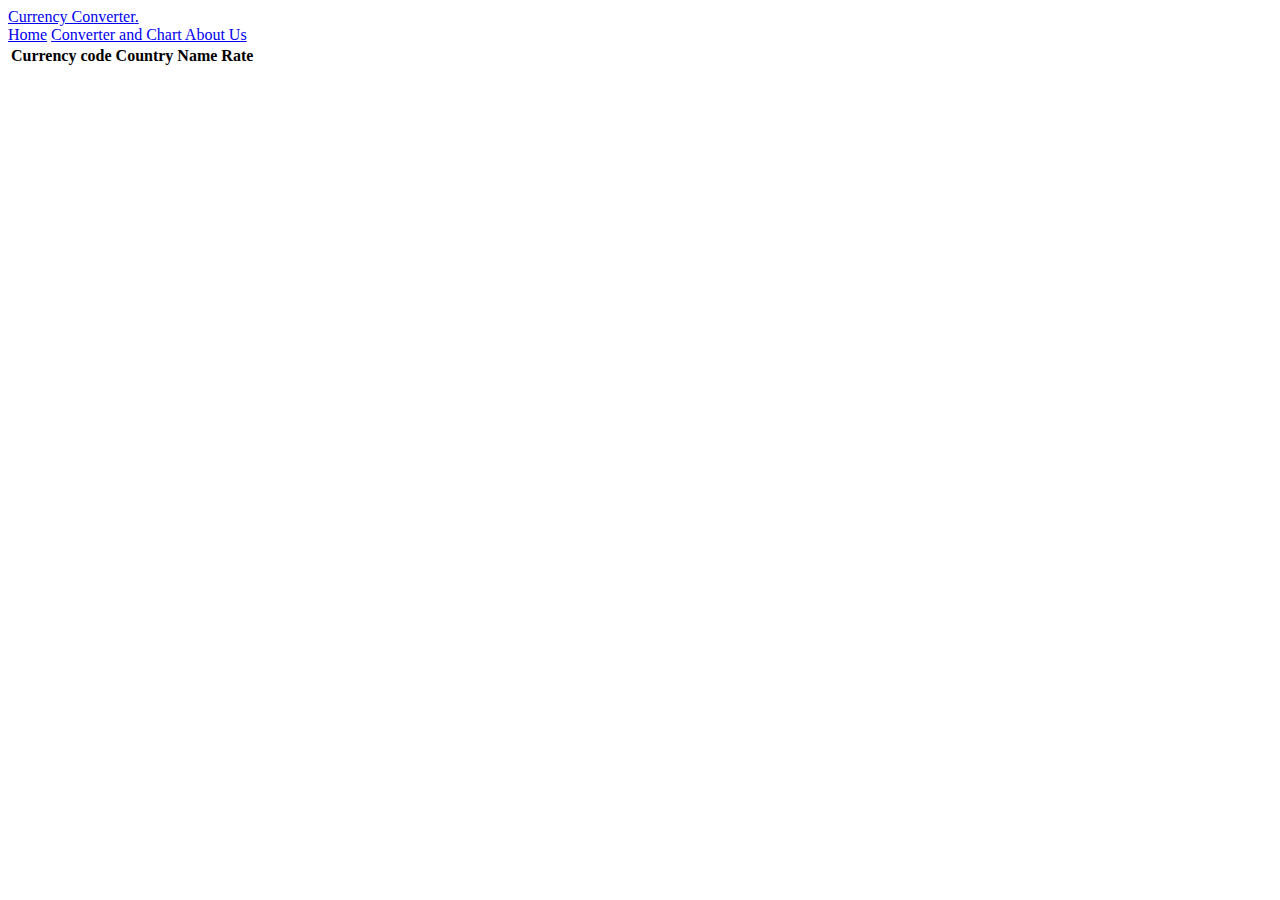
==== index.html @ 43b445f6 "First commit" ====
<!DOCTYPE html>
<html lang="en">

<head>
    <meta charset="UTF-8">
    <meta http-equiv="X-UA-Compatible" content="IE=edge">
    <meta name="viewport" content="width=device-width, initial-scale=1.0">
    <title>CurrencyConverter</title>
    <link rel="sheet" href="index.js">
    <link rel="stylesheet" href="index.css">
</head>

<body>

    <!-- header section starts  -->
    <header>

        <a href="#" class="logo">Currency Converter<span>.</span></a>
    
        <nav class="navbar" id="myTopNav">
            <a href="./index.html" class="active">Home</a>
            <a href="./Converter.html">Converter and Chart </a>
            <a href="#about">About Us</a>
        </nav>
    
    </header>
    <!-- header section ends -->

    <!-- for table -->
<!-- <h2 class="aboveTableHead">Live Currency rates with respect to USD</h2> -->
    <form method="post" name="sample">
        <!-- <h2 class="aboveTableHead">Live Currency rates with respect to USD</h2> -->
        <div id="root">
            <table id="mytable">
                <thead>
                    <th>Currency code</th>
                    <th>Country Name</th>
                    <th>Rate</th>
                </thead>
                <tbody>

                </tbody>

            </table>
        </div>
    </form>
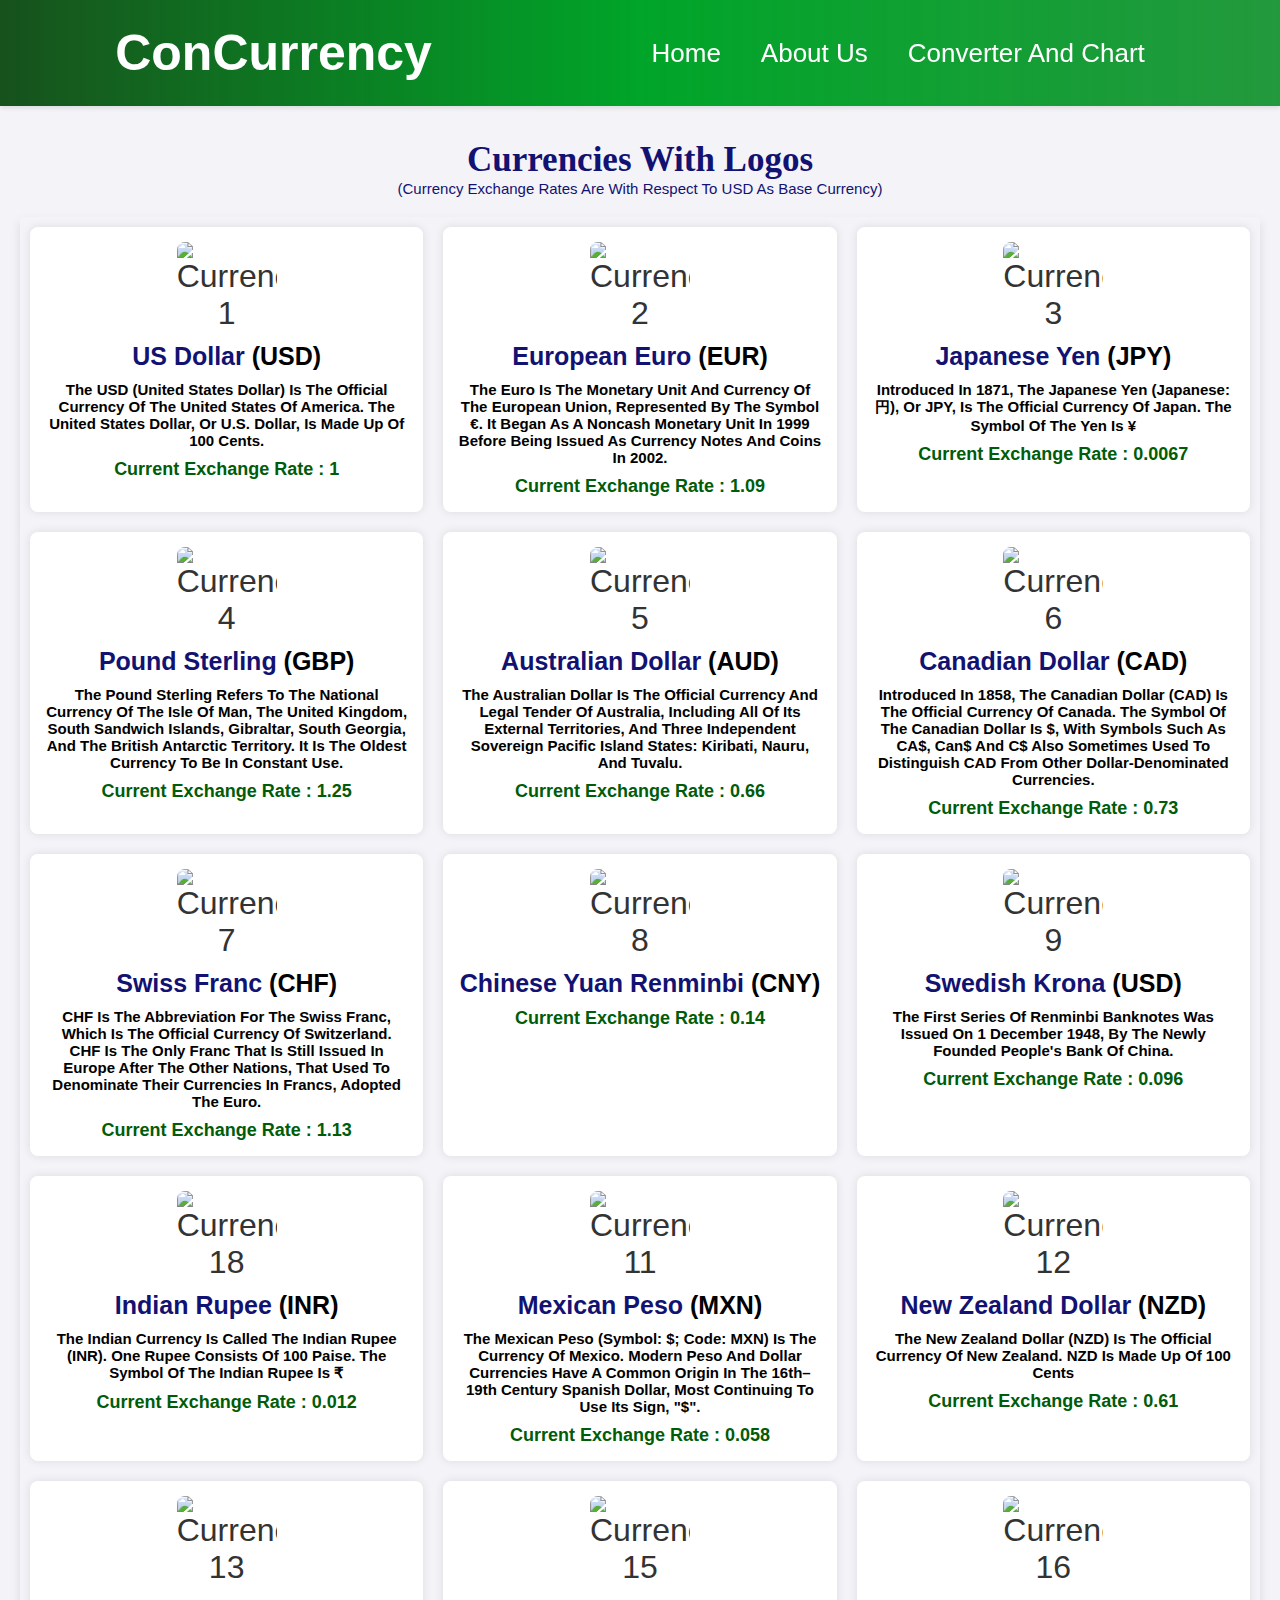
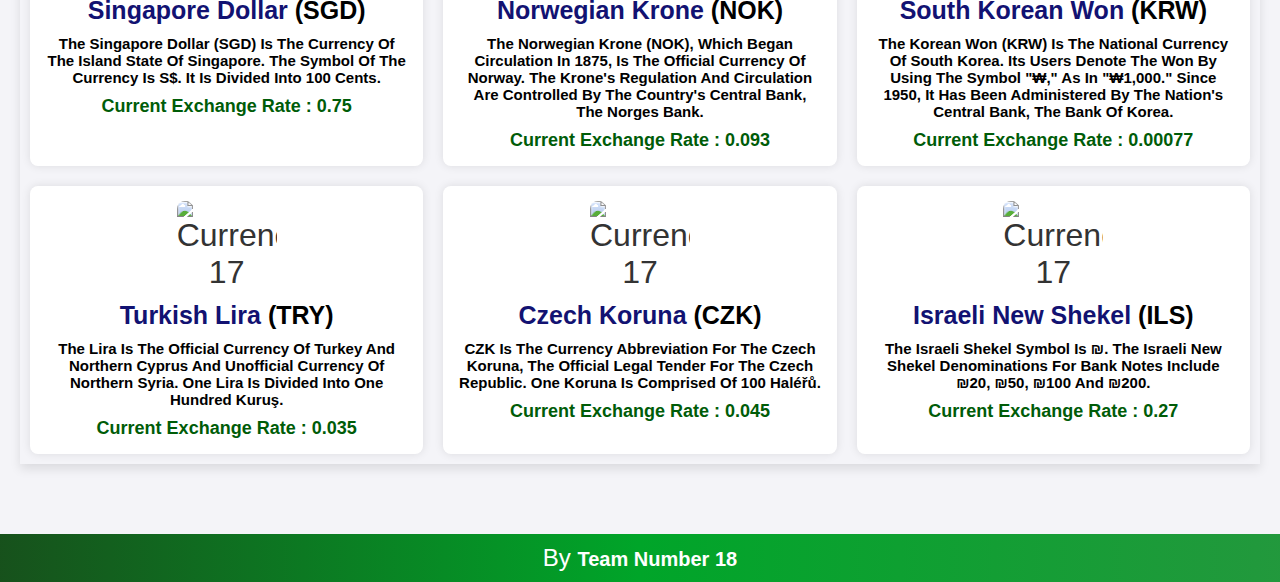
==== commit b7b01bee: "add home page" ====
--- a/index.html
+++ b/index.html
@@ -5,22 +5,23 @@
     <meta charset="UTF-8">
     <meta http-equiv="X-UA-Compatible" content="IE=edge">
     <meta name="viewport" content="width=device-width, initial-scale=1.0">
-    <title>CurrencyConverter</title>
+    <title>ConCurrency</title>
     <link rel="sheet" href="index.js">
     <link rel="stylesheet" href="index.css">
 </head>
 
 <body>
-
+   
     <!-- header section starts  -->
     <header>
 
-        <a href="#" class="logo">Currency Converter<span>.</span></a>
+        <a href="#" class="logo">ConCurrency</a>
     
         <nav class="navbar" id="myTopNav">
             <a href="./index.html" class="active">Home</a>
-            <a href="./Converter.html">Converter and Chart </a>
             <a href="#about">About Us</a>
+            <a href="./chart_and_converter.html">Converter and Chart </a>
+            
         </nav>
     
     </header>
@@ -28,19 +29,362 @@
 
     <!-- for table -->
 <!-- <h2 class="aboveTableHead">Live Currency rates with respect to USD</h2> -->
-    <form method="post" name="sample">
-        <!-- <h2 class="aboveTableHead">Live Currency rates with respect to USD</h2> -->
-        <div id="root">
-            <table id="mytable">
-                <thead>
-                    <th>Currency code</th>
-                    <th>Country Name</th>
-                    <th>Rate</th>
-                </thead>
-                <tbody>
-
-                </tbody>
-
-            </table>
-        </div>
-    </form>
+<h1 class="currency-info">Currencies with Logos</h1>
+<p style="font-size: 1.5rem; color: #121272; text-align: center;">(Currency exchange rates are with respect to USD as base Currency)</p>
+<div class="currency-container">
+
+    <!-- Currency 1 -->
+    <div class="currency">
+        <img src="Images/us-dollar-currency-symbol-icon-260nw-1028222212.jpg"  alt="Currency 1">
+        <p class="Currency-name">US Dollar <span> (USD) </span></p>
+        <p class="Currency-Desc">The USD (United States dollar) is the official currency of the United States of America. The United States dollar, or U.S. dollar, is made up of 100 cents.</p>
+        <p class="excg-rate">Current Exchange Rate : 1</p>
+    </div>
+
+    <!-- Currency 2 -->
+    <div class="currency">
+        <img src="Images/currency-symbol-icon-260nw-1019752435.webp"  alt="Currency 2">
+        <p class="Currency-name">European Euro<span> (EUR) </span></p>
+        <p class="Currency-Desc">The euro is the monetary unit and currency of the European Union, represented by the symbol €. It began as a noncash monetary unit in 1999 before being issued as currency notes and coins in 2002.</p>
+         <p class="excg-rate">Current Exchange Rate : 1.09</p>
+    </div>
+
+    <div class="currency">
+        <img src="Images/jpy-japanese-yen-symbol-sign-black-isolated-vector-31902302.jpg" alt="Currency 3">
+        <p class="Currency-name">Japanese Yen<span> (JPY) </span></p>
+                <p class="Currency-Desc">Introduced in 1871, the Japanese yen (Japanese: 円), or JPY, is the official currency of Japan. The symbol of the yen is ¥</p>
+                 <p class="excg-rate">Current Exchange Rate : 0.0067</p>
+
+    </div><div class="currency">
+        <img src="Images/pound-sterling-symbol-vector-17798911.jpg" alt="Currency 4">
+        <p  class="Currency-name">Pound Sterling<span> (GBP) </span></p>
+                <p class="Currency-Desc">The Pound Sterling refers to the national currency of the Isle of Man, the United Kingdom, South Sandwich Islands, Gibraltar, South Georgia, and the British Antarctic Territory. It is the oldest currency to be in constant use.</p>
+                 <p class="excg-rate">Current Exchange Rate : 1.25</p>
+
+    </div><div class="currency">
+        <img src="Images/download (2).png"  alt="Currency 5">
+        <p class="Currency-name">Australian Dollar<span> (AUD) </span></p>
+                <p class="Currency-Desc">The Australian dollar is the official currency and legal tender of Australia, including all of its external territories, and three independent sovereign Pacific Island states: Kiribati, Nauru, and Tuvalu.</p>
+                 <p class="excg-rate">Current Exchange Rate : 0.66</p>
+
+    </div><div class="currency">
+        <img src="Images/currency-symbol-canada-canadian-dollar-vector-14053406.jpg"   alt="Currency 6">
+        <p class="Currency-name">Canadian Dollar<span> (CAD) </span></p>
+                <p class="Currency-Desc">Introduced in 1858, the Canadian dollar (CAD) is the official currency of Canada. The symbol of the Canadian dollar is $, with symbols such as CA$, Can$ and C$ also sometimes used to distinguish CAD from other dollar-denominated currencies.</p>
+                 <p class="excg-rate">Current Exchange Rate : 0.73</p>
+
+    </div><div class="currency">
+        <img src="Images/swiss-franc-symbol-currency-of-switzerland-icon-free-vector.jpg"    alt="Currency 7">
+        <p class="Currency-name">Swiss Franc<span> (CHF) </span></p>
+                <p class="Currency-Desc">CHF is the abbreviation for the Swiss franc, which is the official currency of Switzerland. CHF is the only franc that is still issued in Europe after the other nations, that used to denominate their currencies in francs, adopted the euro.</p>
+                 <p class="excg-rate">Current Exchange Rate : 1.13</p>
+
+    </div><div class="currency">
+        <img src="Images/cny-chinese-yuan-renminbi-symbol-black-isolated-vector-31902271.jpg"  alt="Currency 8">
+        <p class="Currency-name">Chinese Yuan Renminbi<span> (CNY) </span></p>
+                <p class="Currency-Desc"></p>
+                 <p class="excg-rate">Current Exchange Rate : 0.14</p>
+
+    </div><div class="currency">
+        <img src="Images/Suggested_KR_or_SEK_symbol.png"  alt="Currency 9">
+        <p class="Currency-name">Swedish Krona<span> (USD) </span></p>
+                <p class="Currency-Desc">The first series of renminbi banknotes was issued on 1 December 1948, by the newly founded People's Bank of China. </p>
+                 <p class="excg-rate">Current Exchange Rate : 0.096</p>
+
+        
+    </div><div class="currency">
+        <img src="Images/indian-currency-389006_1920_5f1547587ee6e.jpg"  alt="Currency 18">
+        <p  class="Currency-name">Indian Rupee<span> (INR) </span></p>
+                <p class="Currency-Desc">The Indian currency is called the Indian Rupee (INR). One Rupee consists of 100 Paise. The symbol of the Indian Rupee is ₹</p>
+                 <p class="excg-rate">Current Exchange Rate : 0.012 </p>
+
+    </div><div class="currency">
+        <img src="Images/peso-coin-monochrome-black-white-260nw-1670159200.jpg"   alt="Currency 11">
+        <p class="Currency-name">Mexican Peso<span> (MXN) </span></p>
+                <p class="Currency-Desc">The Mexican peso (symbol: $; code: MXN) is the currency of Mexico. Modern peso and dollar currencies have a common origin in the 16th–19th century Spanish dollar, most continuing to use its sign, "$".</p>
+                 <p class="excg-rate">Current Exchange Rate : 0.058</p>
+
+    </div><div class="currency">
+        <img src="Images/download (4).png"   alt="Currency 12">
+        <p class="Currency-name">New Zealand Dollar<span> (NZD) </span>
+        </p>
+                <p class="Currency-Desc">The New Zealand dollar (NZD) is the official currency of New Zealand. NZD is made up of 100 cents </p>
+                 <p class="excg-rate">Current Exchange Rate : 0.61</p>
+
+    </div><div class="currency">
+        <img src="Images/istockphoto-1336507740-612x612.jpg"   alt="Currency 13">
+        <p class="Currency-name">Singapore Dollar<span> (SGD) </span></p>
+                <p class="Currency-Desc">The Singapore dollar (SGD) is the currency of the island state of Singapore. The symbol of the currency is S$. It is divided into 100 cents.</p>
+                 <p class="excg-rate">Current Exchange Rate : 0.75</p>
+
+    </div><div class="currency">
+        <img src="Images/111437034-norwegian-krone-currency-symbol.jpg " alt="Currency 15">
+        <p class="Currency-name">Norwegian Krone<span> (NOK) </span></p>
+                <p class="Currency-Desc">The Norwegian krone (NOK), which began circulation in 1875, is the official currency of Norway. The krone's regulation and circulation are controlled by the country's central bank, the Norges Bank. </p>
+                 <p class="excg-rate">Current Exchange Rate : 0.093</p>
+
+    </div><div class="currency">
+        <img src="Images/download (9).png"  alt="Currency 16">
+        <p class="Currency-name">South Korean won<span> (KRW) </span></p>
+                <p class="Currency-Desc">The Korean won (KRW) is the national currency of South Korea. Its users denote the won by using the symbol "₩," as in "₩1,000." Since 1950, it has been administered by the nation's central bank, the Bank of Korea.</p>
+                 <p class="excg-rate">Current Exchange Rate : 0.00077</p>
+
+    </div><div class="currency">
+        <img src="Images/download (10).png" alt="Currency 17">
+        <p class="Currency-name"p>Turkish Lira<span> (TRY) </span></p>
+                <p class="Currency-Desc">The Lira  is the official currency of Turkey and Northern Cyprus and unofficial currency of Northern Syria. One lira is divided into one hundred kuruş.</p>
+                 <p class="excg-rate">Current Exchange Rate : 0.035</p>
+
+    </div>
+    <div class="currency">
+        <img src="Images/coin-czech-koruna-czk-icon.webp" alt="Currency 17">
+        <p class="Currency-name">Czech Koruna<span> (CZK) </span></p>
+                <p class="Currency-Desc">CZK is the currency abbreviation for the Czech koruna, the official legal tender for the Czech Republic. One koruna is comprised of 100 haléřů.</p>
+                 <p class="excg-rate">Current Exchange Rate : 0.045</p>
+
+    </div>
+    <div class="currency">
+        <img src="Images/israel-currency-ils-shekel-icon-symbol-illustration-vector.jpg" alt="Currency 17">
+        <p class="Currency-name">Israeli New Shekel<span> (ILS) </span></p>
+                <p class="Currency-Desc">The Israeli Shekel symbol is ₪. The Israeli new shekel denominations for bank notes include ₪20, ₪50, ₪100 and ₪200. </p>
+                 <p class="excg-rate">Current Exchange Rate : 0.27</p>
+
+    </div>
+</div>
+
+    <script>
+        var myHeaders = new Headers();
+        myHeaders.append("apikey", "kXd0dm9IKcLRYMehjlm3HsxU0wlrtYFV");
+
+        var requestOptions = {
+            method: 'GET',
+            redirect: 'follow',
+            headers: myHeaders
+        };
+
+        var requestOptions = {
+            method: 'GET',
+            redirect: 'follow',
+            headers: myHeaders
+        };
+
+        var country = {
+            "USD": "US Dollar",
+            "AFA": "Afghan Afghani",
+            "ALL": "Albanian Lek",
+            "DZD": "Algerian Dinar",
+            "AOA": "Angolan Kwanza",
+            "ARS": "Argentine Peso",
+            "AMD": "Armenian Dram",
+            "AWG": "Aruban Florin",
+            "AUD": "Australian Dollar",
+            "AZN": "Azerbaijani Manat",
+            "BSD": "Bahamian Dollar",
+            "BHD": "Bahraini Dinar",
+            "BDT": "Bangladeshi Taka",
+            "BBD": "Barbadian Dollar",
+            "BYR": "Belarusian Ruble",
+            "BEF": "Belgian Franc",
+            "BZD": "Belize Dollar",
+            "BMD": "Bermudan Dollar",
+            "BTN": "Bhutanese Ngultrum",
+            "BTC": "Bitcoin",
+            "BOB": "Bolivian Boliviano",
+            "BAM": "Bosnia-Herzegovina Convertible Mark",
+            "BWP": "Botswanan Pula",
+            "BRL": "Brazilian Real",
+            "GBP": "British Pound Sterling",
+            "BND": "Brunei Dollar",
+            "BGN": "Bulgarian Lev",
+            "BIF": "Burundian Franc",
+            "KHR": "Cambodian Riel",
+            "CAD": "Canadian Dollar",
+            "CVE": "Cape Verdean Escudo",
+            "KYD": "Cayman Islands Dollar",
+            "XOF": "CFA Franc BCEAO",
+            "XAF": "CFA Franc BEAC",
+            "XPF": "CFP Franc",
+            "CLP": "Chilean Peso",
+            "CNY": "Chinese Yuan",
+            "COP": "Colombian Peso",
+            "KMF": "Comorian Franc",
+            "CDF": "Congolese Franc",
+            "CRC": "Costa Rican ColÃ³n",
+            "HRK": "Croatian Kuna",
+            "CUC": "Cuban Convertible Peso",
+            "CZK": "Czech Republic Koruna",
+            "DKK": "Danish Krone",
+            "DJF": "Djiboutian Franc",
+            "DOP": "Dominican Peso",
+            "XCD": "East Caribbean Dollar",
+            "EGP": "Egyptian Pound",
+            "ERN": "Eritrean Nakfa",
+            "EEK": "Estonian Kroon",
+            "ETB": "Ethiopian Birr",
+            "EUR": "Euro",
+            "FKP": "Falkland Islands Pound",
+            "FJD": "Fijian Dollar",
+            "GMD": "Gambian Dalasi",
+            "GEL": "Georgian Lari",
+            "DEM": "German Mark",
+            "GHS": "Ghanaian Cedi",
+            "GIP": "Gibraltar Pound",
+            "GRD": "Greek Drachma",
+            "GTQ": "Guatemalan Quetzal",
+            "GNF": "Guinean Franc",
+            "GYD": "Guyanaese Dollar",
+            "HTG": "Haitian Gourde",
+            "HNL": "Honduran Lempira",
+            "HKD": "Hong Kong Dollar",
+            "HUF": "Hungarian Forint",
+            "ISK": "Icelandic KrÃ³na",
+            "INR": "Indian Rupee",
+            "IDR": "Indonesian Rupiah",
+            "IRR": "Iranian Rial",
+            "IQD": "Iraqi Dinar",
+            "ILS": "Israeli New Sheqel",
+            "ITL": "Italian Lira",
+            "JMD": "Jamaican Dollar",
+            "JPY": "Japanese Yen",
+            "JOD": "Jordanian Dinar",
+            "KZT": "Kazakhstani Tenge",
+            "KES": "Kenyan Shilling",
+            "KWD": "Kuwaiti Dinar",
+            "KGS": "Kyrgystani Som",
+            "LAK": "Laotian Kip",
+            "LVL": "Latvian Lats",
+            "LBP": "Lebanese Pound",
+            "LSL": "Lesotho Loti",
+            "LRD": "Liberian Dollar",
+            "LYD": "Libyan Dinar",
+            "LTL": "Lithuanian Litas",
+            "MOP": "Macanese Pataca",
+            "MKD": "Macedonian Denar",
+            "MGA": "Malagasy Ariary",
+            "MWK": "Malawian Kwacha",
+            "MYR": "Malaysian Ringgit",
+            "MVR": "Maldivian Rufiyaa",
+            "MRO": "Mauritanian Ouguiya",
+            "MUR": "Mauritian Rupee",
+            "MXN": "Mexican Peso",
+            "MDL": "Moldovan Leu",
+            "MNT": "Mongolian Tugrik",
+            "MAD": "Moroccan Dirham",
+            "MZM": "Mozambican Metical",
+            "MMK": "Myanmar Kyat",
+            "NAD": "Namibian Dollar",
+            "NPR": "Nepalese Rupee",
+            "ANG": "Netherlands Antillean Guilder",
+            "TWD": "New Taiwan Dollar",
+            "NZD": "New Zealand Dollar",
+            "NIO": "Nicaraguan CÃ³rdoba",
+            "NGN": "Nigerian Naira",
+            "KPW": "North Korean Won",
+            "NOK": "Norwegian Krone",
+            "OMR": "Omani Rial",
+            "PKR": "Pakistani Rupee",
+            "PAB": "Panamanian Balboa",
+            "PGK": "Papua New Guinean Kina",
+            "PYG": "Paraguayan Guarani",
+            "PEN": "Peruvian Nuevo Sol",
+            "PHP": "Philippine Peso",
+            "PLN": "Polish Zloty",
+            "QAR": "Qatari Rial",
+            "RON": "Romanian Leu",
+            "RUB": "Russian Ruble",
+            "RWF": "Rwandan Franc",
+            "SVC": "Salvadoran ColÃ³n",
+            "WST": "Samoan Tala",
+            "SAR": "Saudi Riyal",
+            "RSD": "Serbian Dinar",
+            "SCR": "Seychellois Rupee",
+            "SLL": "Sierra Leonean Leone",
+            "SGD": "Singapore Dollar",
+            "SKK": "Slovak Koruna",
+            "SBD": "Solomon Islands Dollar",
+            "SOS": "Somali Shilling",
+            "ZAR": "South African Rand",
+            "KRW": "South Korean Won",
+            "XDR": "Special Drawing Rights",
+            "LKR": "Sri Lankan Rupee",
+            "SHP": "St. Helena Pound",
+            "SDG": "Sudanese Pound",
+            "SRD": "Surinamese Dollar",
+            "SZL": "Swazi Lilangeni",
+            "SEK": "Swedish Krona",
+            "CHF": "Swiss Franc",
+            "SYP": "Syrian Pound",
+            "STD": "São Tomé and Príncipe Dobra",
+            "TJS": "Tajikistani Somoni",
+            "TZS": "Tanzanian Shilling",
+            "THB": "Thai Baht",
+            "TOP": "Tongan Pa'anga",
+            "TTD": "Trinidad & Tobago Dollar",
+            "TND": "Tunisian Dinar",
+            "TRY": "Turkish Lira",
+            "TMT": "Turkmenistani Manat",
+            "UGX": "Ugandan Shilling",
+            "UAH": "Ukrainian Hryvnia",
+            "AED": "United Arab Emirates Dirham",
+            "UYU": "Uruguayan Peso",
+            "UZS": "Uzbekistan Som",
+            "VUV": "Vanuatu Vatu",
+            "VEF": "Venezuelan BolÃvar",
+            "VND": "Vietnamese Dong",
+            "YER": "Yemeni Rial",
+            "ZMK": "Zambian Kwacha"
+        };
+
+        for (let x in country) {
+            let api1 = `https://api.apilayer.com/currency_data/convert?to=`
+            let api2 = `&from=usd&amount=1`
+            let api = api1.concat(x, api2)
+            fetch(api, requestOptions)
+                .then(response => response.text())
+                .then(result => {
+                    console.log(result)
+
+                    let data = JSON.parse(result);
+                    //let country = data.query.to;
+                    let rate = data.info.quote;
+
+                    var tr = document.createElement('tr')
+
+                    var td1 = tr.appendChild(document.createElement("td"));
+                    var td2 = tr.appendChild(document.createElement("td"));
+                    var td3 = tr.appendChild(document.createElement("td"));
+
+                    td1.innerHTML = x;
+                    td2.innerHTML = country[x];
+                    td3.innerHTML = rate;
+                    document.getElementById("mytable").appendChild(tr);
+                })
+                .catch(error => console.log('error', error));
+        }
+    </script>
+    <!-- table part end -->
+
+    <!-- about section starts  -->
+    <section class="about" id="about">
+        <section class="footer">
+        
+        
+        <div class="credit"> By <span> Team Number 18  </span></div>
+    </section>
+    </section>
+    <!-- about section ends  -->
+
+    <!-- script for navbar icon -->
+    <script>
+            function myFunction() {
+                var x = document.getElementById("myTopnav");
+                if (x.className === "navbar") {
+                    x.className += " responsive";
+                } else {
+                    x.className = "navbar";
+                }
+            }
+    </script>
+</body>
+
+</html>--- a/index.css
+++ b/index.css
@@ -0,0 +1,244 @@
+* {
+    margin: 0;
+    padding: 0;
+    box-sizing: border-box;
+    font-family: 'Segoe UI', Tahoma, Geneva, Verdana, sans-serif;
+    outline: none;
+    border: none;
+    text-decoration: none;
+    text-transform: capitalize;
+    transition: .2s linear;
+}
+
+html {
+    font-size: 62.5%;
+    scroll-behavior: smooth;
+    scroll-padding-top: 6rem;
+    overflow-x: hidden;
+}
+
+body {
+    background-color: #f4f4f8;
+    color: #333;
+}
+
+/* Header Styles */
+header {
+    position: fixed;
+    top: 0;
+    left: 0;
+    right: 0;
+    background: rgb(19, 116, 0);
+background: linear-gradient(90deg, rgba(2, 66, 7, 0.914) 0%, rgb(0, 165, 41) 50%, rgba(1, 138, 31, 0.863) 100%);
+    padding: 2.4rem 9%;
+    display: flex;
+    align-items: center;
+    justify-content: space-between;
+    z-index: 1000;
+    box-shadow: 0 .2rem .5rem rgba(0, 0, 0, 0.1);
+}
+
+header .logo {
+    font-size: 5rem;
+    text-decoration: none;
+    color: #fff;
+    font-weight: bolder;
+}
+
+header .navbar {
+    overflow: hidden;
+}
+
+header .navbar a {
+    float: left;
+    display: block;
+    text-align: center;
+    font-size: 2.6rem;
+    padding: 0 2rem;
+    text-decoration: none;
+    color: #fff;
+}
+
+header .navbar a:hover {
+    color: #000000;
+    opacity: 0.4;
+}
+
+.header .fa-bars {
+    font-size: 3.5rem;
+    color: #fff;
+    border-radius: .3rem;
+    padding: .3rem .7rem;
+    cursor: pointer;
+    border: .1rem solid rgba(0, 0, 0, .3);
+}
+
+/* Currency Container Styles */
+.currency-info{
+    margin-top: 140px;
+    font-family: Cambria, Cochin, Georgia, Times, 'Times New Roman', serif;
+    text-align: center;
+    justify-content: space-around;
+    color: #121272;
+    font-size: 3.5rem
+}
+
+.currency-info p{
+    font-family: Cambria, Cochin, Georgia, Times, 'Times New Roman', serif;
+    text-align: center;
+    justify-content: space-around;
+    color: #121272;
+    font-size: 1.5rem
+}
+
+.currency-container {
+    margin: 10px 20px 70px;
+    margin-top: 20px;
+    box-shadow: 0px 5px 10px rgba(0, 0, 0, 0.1);
+    display: flex;
+    font-size: xx-large;
+    flex-wrap: wrap;
+    justify-content: space-around;
+}
+
+.currency {
+    margin: 10px;
+    text-align: center;
+    padding: 15px;
+    background-color: #fff;
+    box-shadow: 0 0 10px rgba(0, 0, 0, 0.1);
+    border-radius: 8px;
+    transition: transform 0.3s ease-in-out;
+    cursor: pointer;
+    overflow: hidden;
+    flex: 1 0 24%; 
+}
+
+.currency:hover {
+    transform: translateY(-5px);
+}
+
+.currency .Currency-name {
+    margin: 0;
+    color: #121272;
+    font-weight: bold;
+    font-size: 2.5rem;
+    margin-bottom: 10px;
+}
+.currency .Currency-Desc{
+    margin: 0;
+    color: #000000;
+    font-weight: bold;
+    font-size: 1.5rem;
+    margin-bottom: 10px;
+}
+.currency .excg-rate{
+    margin: 0;
+    color: #005c08;
+    font-weight: bold;
+    font-size: 1.8rem;
+}
+.currency span{
+    font-family:Verdana, Geneva, Tahoma, sans-serif;
+    color: #000000;
+}
+
+.currency img {
+    max-width: 100px;
+    max-height: 100px;
+    object-fit: cover;
+    margin-bottom: 10px;
+    border-radius: 8px;
+}
+
+
+/* Media Queries for Responsive Design */
+@media screen and (max-width: 1200px) {
+    .currency {
+        flex: 1 0 48%; /* Each currency takes 48% of the container on screens up to 1200px wide */
+    }
+}
+
+@media screen and (max-width: 768px) {
+    .currency {
+        flex: 1 0 100%; /* Each currency takes 100% of the container on screens up to 768px wide */
+    }
+}
+
+/* Table Styles */
+#root {
+    margin: 10px 20px 70px;
+    margin-top: 50px;
+    box-shadow: 0px 5px 10px rgba(0, 0, 0, 0.1);
+}
+
+#mytable {
+    border-radius: 5px;
+    font-size: 12px;
+    font-weight: normal;
+    border: none;
+    border-collapse: collapse;
+    width: 100%;
+    max-width: 100%;
+    white-space: nowrap;
+    background-color: #fff;
+}
+
+#mytable td,
+#mytable th {
+    text-align: center;
+    padding: 8px;
+    margin-top: 10px;
+}
+
+#mytable td {
+    border-right: 1px solid #f8f8f8;
+    font-size: 12px;
+}
+
+#mytable thead th {
+    color: #fff;
+    background: #0a0a24;
+}
+
+#mytable thead th:nth-child(odd) {
+    color: #fff;
+    background: #0a0a24;
+}
+
+#mytable tr:nth-child(even) {
+    background: #f8f8f8;
+}
+
+/* About Us Styles */
+
+.heading {
+    text-align: center;
+    font-size: 20px;
+    color: #ffffff;
+    margin: 2rem 0;
+    background: #0a0a24;
+    padding: 1rem;
+    border-radius: 8px;
+}
+
+/* Footer Styles */
+.footer {
+    background: rgb(19, 116, 0);
+    background: linear-gradient(90deg, rgba(2, 66, 7, 0.914) 0%, rgb(0, 165, 41) 50%, rgba(1, 138, 31, 0.863) 100%);
+        color: #fff;
+    text-align: center;
+    padding: 1rem 0;
+}
+
+.footer .credit {
+    font-size: 2.4rem;
+    color: #ffffff;
+}
+
+.footer .credit span {
+    color: #ffffff;
+    font-weight: bold;
+    font-size: 2rem;
+}
+
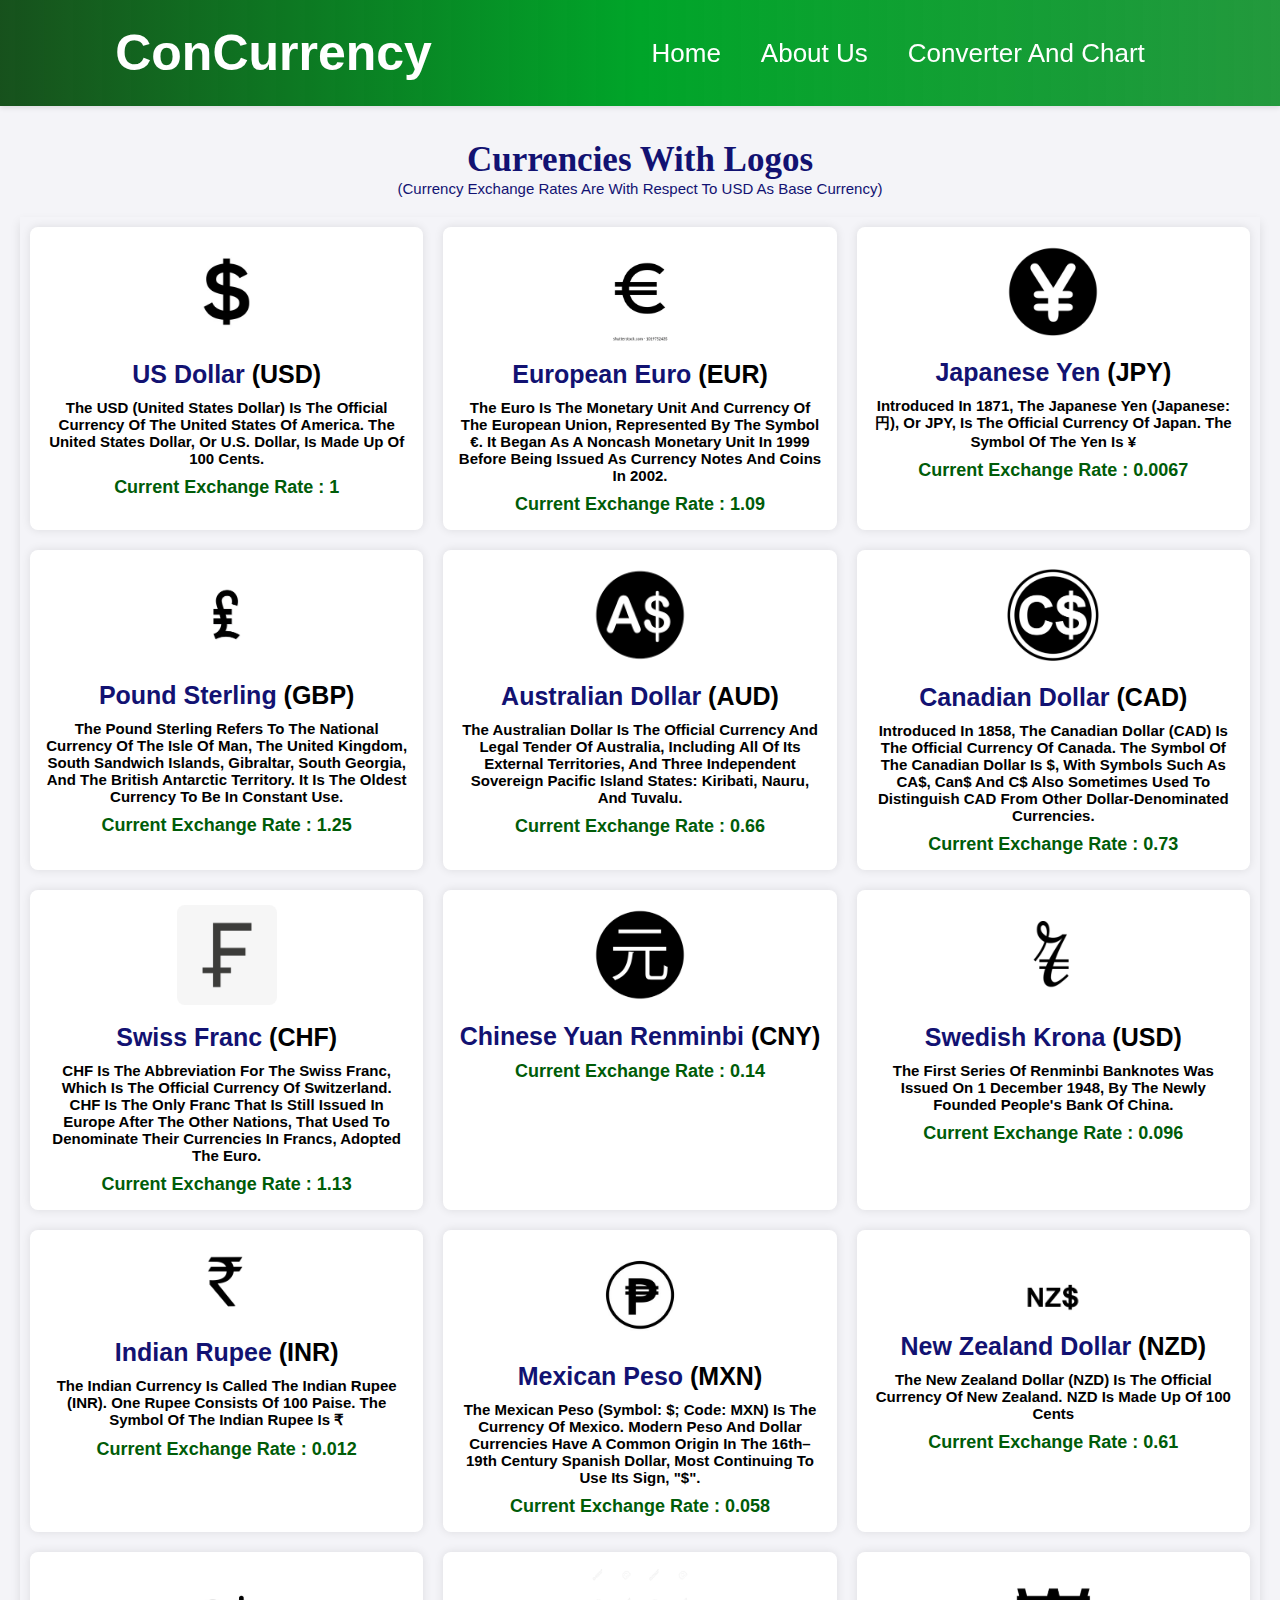
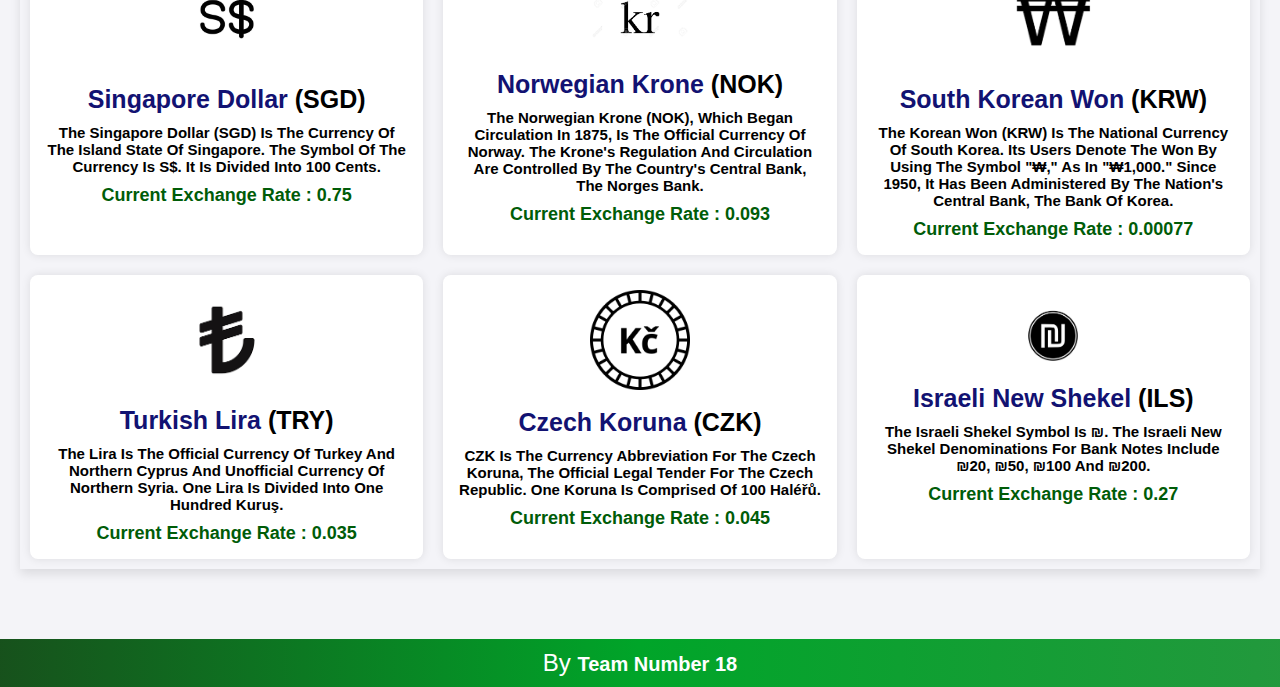
==== commit 93b8d484: "Images" ====
--- a/index.html
+++ b/index.html
@@ -35,7 +35,7 @@
 
     <!-- Currency 1 -->
     <div class="currency">
-        <img src="Images/us-dollar-currency-symbol-icon-260nw-1028222212.jpg"  alt="Currency 1">
+        <img src="us-dollar-currency-symbol-icon-260nw-1028222212.jpg"  alt="Currency 1">
         <p class="Currency-name">US Dollar <span> (USD) </span></p>
         <p class="Currency-Desc">The USD (United States dollar) is the official currency of the United States of America. The United States dollar, or U.S. dollar, is made up of 100 cents.</p>
         <p class="excg-rate">Current Exchange Rate : 1</p>
@@ -43,108 +43,108 @@
 
     <!-- Currency 2 -->
     <div class="currency">
-        <img src="Images/currency-symbol-icon-260nw-1019752435.webp"  alt="Currency 2">
+        <img src="currency-symbol-icon-260nw-1019752435.webp"  alt="Currency 2">
         <p class="Currency-name">European Euro<span> (EUR) </span></p>
         <p class="Currency-Desc">The euro is the monetary unit and currency of the European Union, represented by the symbol €. It began as a noncash monetary unit in 1999 before being issued as currency notes and coins in 2002.</p>
          <p class="excg-rate">Current Exchange Rate : 1.09</p>
     </div>
 
     <div class="currency">
-        <img src="Images/jpy-japanese-yen-symbol-sign-black-isolated-vector-31902302.jpg" alt="Currency 3">
+        <img src="jpy-japanese-yen-symbol-sign-black-isolated-vector-31902302.jpg" alt="Currency 3">
         <p class="Currency-name">Japanese Yen<span> (JPY) </span></p>
                 <p class="Currency-Desc">Introduced in 1871, the Japanese yen (Japanese: 円), or JPY, is the official currency of Japan. The symbol of the yen is ¥</p>
                  <p class="excg-rate">Current Exchange Rate : 0.0067</p>
 
     </div><div class="currency">
-        <img src="Images/pound-sterling-symbol-vector-17798911.jpg" alt="Currency 4">
+        <img src="pound-sterling-symbol-vector-17798911.jpg" alt="Currency 4">
         <p  class="Currency-name">Pound Sterling<span> (GBP) </span></p>
                 <p class="Currency-Desc">The Pound Sterling refers to the national currency of the Isle of Man, the United Kingdom, South Sandwich Islands, Gibraltar, South Georgia, and the British Antarctic Territory. It is the oldest currency to be in constant use.</p>
                  <p class="excg-rate">Current Exchange Rate : 1.25</p>
 
     </div><div class="currency">
-        <img src="Images/download (2).png"  alt="Currency 5">
+        <img src="download (2).png"  alt="Currency 5">
         <p class="Currency-name">Australian Dollar<span> (AUD) </span></p>
                 <p class="Currency-Desc">The Australian dollar is the official currency and legal tender of Australia, including all of its external territories, and three independent sovereign Pacific Island states: Kiribati, Nauru, and Tuvalu.</p>
                  <p class="excg-rate">Current Exchange Rate : 0.66</p>
 
     </div><div class="currency">
-        <img src="Images/currency-symbol-canada-canadian-dollar-vector-14053406.jpg"   alt="Currency 6">
+        <img src="currency-symbol-canada-canadian-dollar-vector-14053406.jpg"   alt="Currency 6">
         <p class="Currency-name">Canadian Dollar<span> (CAD) </span></p>
                 <p class="Currency-Desc">Introduced in 1858, the Canadian dollar (CAD) is the official currency of Canada. The symbol of the Canadian dollar is $, with symbols such as CA$, Can$ and C$ also sometimes used to distinguish CAD from other dollar-denominated currencies.</p>
                  <p class="excg-rate">Current Exchange Rate : 0.73</p>
 
     </div><div class="currency">
-        <img src="Images/swiss-franc-symbol-currency-of-switzerland-icon-free-vector.jpg"    alt="Currency 7">
+        <img src="swiss-franc-symbol-currency-of-switzerland-icon-free-vector.jpg"    alt="Currency 7">
         <p class="Currency-name">Swiss Franc<span> (CHF) </span></p>
                 <p class="Currency-Desc">CHF is the abbreviation for the Swiss franc, which is the official currency of Switzerland. CHF is the only franc that is still issued in Europe after the other nations, that used to denominate their currencies in francs, adopted the euro.</p>
                  <p class="excg-rate">Current Exchange Rate : 1.13</p>
 
     </div><div class="currency">
-        <img src="Images/cny-chinese-yuan-renminbi-symbol-black-isolated-vector-31902271.jpg"  alt="Currency 8">
+        <img src="cny-chinese-yuan-renminbi-symbol-black-isolated-vector-31902271.jpg"  alt="Currency 8">
         <p class="Currency-name">Chinese Yuan Renminbi<span> (CNY) </span></p>
                 <p class="Currency-Desc"></p>
                  <p class="excg-rate">Current Exchange Rate : 0.14</p>
 
     </div><div class="currency">
-        <img src="Images/Suggested_KR_or_SEK_symbol.png"  alt="Currency 9">
+        <img src="Suggested_KR_or_SEK_symbol.png"  alt="Currency 9">
         <p class="Currency-name">Swedish Krona<span> (USD) </span></p>
                 <p class="Currency-Desc">The first series of renminbi banknotes was issued on 1 December 1948, by the newly founded People's Bank of China. </p>
                  <p class="excg-rate">Current Exchange Rate : 0.096</p>
 
         
     </div><div class="currency">
-        <img src="Images/indian-currency-389006_1920_5f1547587ee6e.jpg"  alt="Currency 18">
+        <img src="indian-currency-389006_1920_5f1547587ee6e.jpg"  alt="Currency 18">
         <p  class="Currency-name">Indian Rupee<span> (INR) </span></p>
                 <p class="Currency-Desc">The Indian currency is called the Indian Rupee (INR). One Rupee consists of 100 Paise. The symbol of the Indian Rupee is ₹</p>
                  <p class="excg-rate">Current Exchange Rate : 0.012 </p>
 
     </div><div class="currency">
-        <img src="Images/peso-coin-monochrome-black-white-260nw-1670159200.jpg"   alt="Currency 11">
+        <img src="peso-coin-monochrome-black-white-260nw-1670159200.jpg"   alt="Currency 11">
         <p class="Currency-name">Mexican Peso<span> (MXN) </span></p>
                 <p class="Currency-Desc">The Mexican peso (symbol: $; code: MXN) is the currency of Mexico. Modern peso and dollar currencies have a common origin in the 16th–19th century Spanish dollar, most continuing to use its sign, "$".</p>
                  <p class="excg-rate">Current Exchange Rate : 0.058</p>
 
     </div><div class="currency">
-        <img src="Images/download (4).png"   alt="Currency 12">
+        <img src="download (4).png"   alt="Currency 12">
         <p class="Currency-name">New Zealand Dollar<span> (NZD) </span>
         </p>
                 <p class="Currency-Desc">The New Zealand dollar (NZD) is the official currency of New Zealand. NZD is made up of 100 cents </p>
                  <p class="excg-rate">Current Exchange Rate : 0.61</p>
 
     </div><div class="currency">
-        <img src="Images/istockphoto-1336507740-612x612.jpg"   alt="Currency 13">
+        <img src="istockphoto-1336507740-612x612.jpg"   alt="Currency 13">
         <p class="Currency-name">Singapore Dollar<span> (SGD) </span></p>
                 <p class="Currency-Desc">The Singapore dollar (SGD) is the currency of the island state of Singapore. The symbol of the currency is S$. It is divided into 100 cents.</p>
                  <p class="excg-rate">Current Exchange Rate : 0.75</p>
 
     </div><div class="currency">
-        <img src="Images/111437034-norwegian-krone-currency-symbol.jpg " alt="Currency 15">
+        <img src="111437034-norwegian-krone-currency-symbol.jpg " alt="Currency 15">
         <p class="Currency-name">Norwegian Krone<span> (NOK) </span></p>
                 <p class="Currency-Desc">The Norwegian krone (NOK), which began circulation in 1875, is the official currency of Norway. The krone's regulation and circulation are controlled by the country's central bank, the Norges Bank. </p>
                  <p class="excg-rate">Current Exchange Rate : 0.093</p>
 
     </div><div class="currency">
-        <img src="Images/download (9).png"  alt="Currency 16">
+        <img src="download (9).png"  alt="Currency 16">
         <p class="Currency-name">South Korean won<span> (KRW) </span></p>
                 <p class="Currency-Desc">The Korean won (KRW) is the national currency of South Korea. Its users denote the won by using the symbol "₩," as in "₩1,000." Since 1950, it has been administered by the nation's central bank, the Bank of Korea.</p>
                  <p class="excg-rate">Current Exchange Rate : 0.00077</p>
 
     </div><div class="currency">
-        <img src="Images/download (10).png" alt="Currency 17">
+        <img src="download (10).png" alt="Currency 17">
         <p class="Currency-name"p>Turkish Lira<span> (TRY) </span></p>
                 <p class="Currency-Desc">The Lira  is the official currency of Turkey and Northern Cyprus and unofficial currency of Northern Syria. One lira is divided into one hundred kuruş.</p>
                  <p class="excg-rate">Current Exchange Rate : 0.035</p>
 
     </div>
     <div class="currency">
-        <img src="Images/coin-czech-koruna-czk-icon.webp" alt="Currency 17">
+        <img src="coin-czech-koruna-czk-icon.webp" alt="Currency 17">
         <p class="Currency-name">Czech Koruna<span> (CZK) </span></p>
                 <p class="Currency-Desc">CZK is the currency abbreviation for the Czech koruna, the official legal tender for the Czech Republic. One koruna is comprised of 100 haléřů.</p>
                  <p class="excg-rate">Current Exchange Rate : 0.045</p>
 
     </div>
     <div class="currency">
-        <img src="Images/israel-currency-ils-shekel-icon-symbol-illustration-vector.jpg" alt="Currency 17">
+        <img src="israel-currency-ils-shekel-icon-symbol-illustration-vector.jpg" alt="Currency 17">
         <p class="Currency-name">Israeli New Shekel<span> (ILS) </span></p>
                 <p class="Currency-Desc">The Israeli Shekel symbol is ₪. The Israeli new shekel denominations for bank notes include ₪20, ₪50, ₪100 and ₪200. </p>
                  <p class="excg-rate">Current Exchange Rate : 0.27</p>
